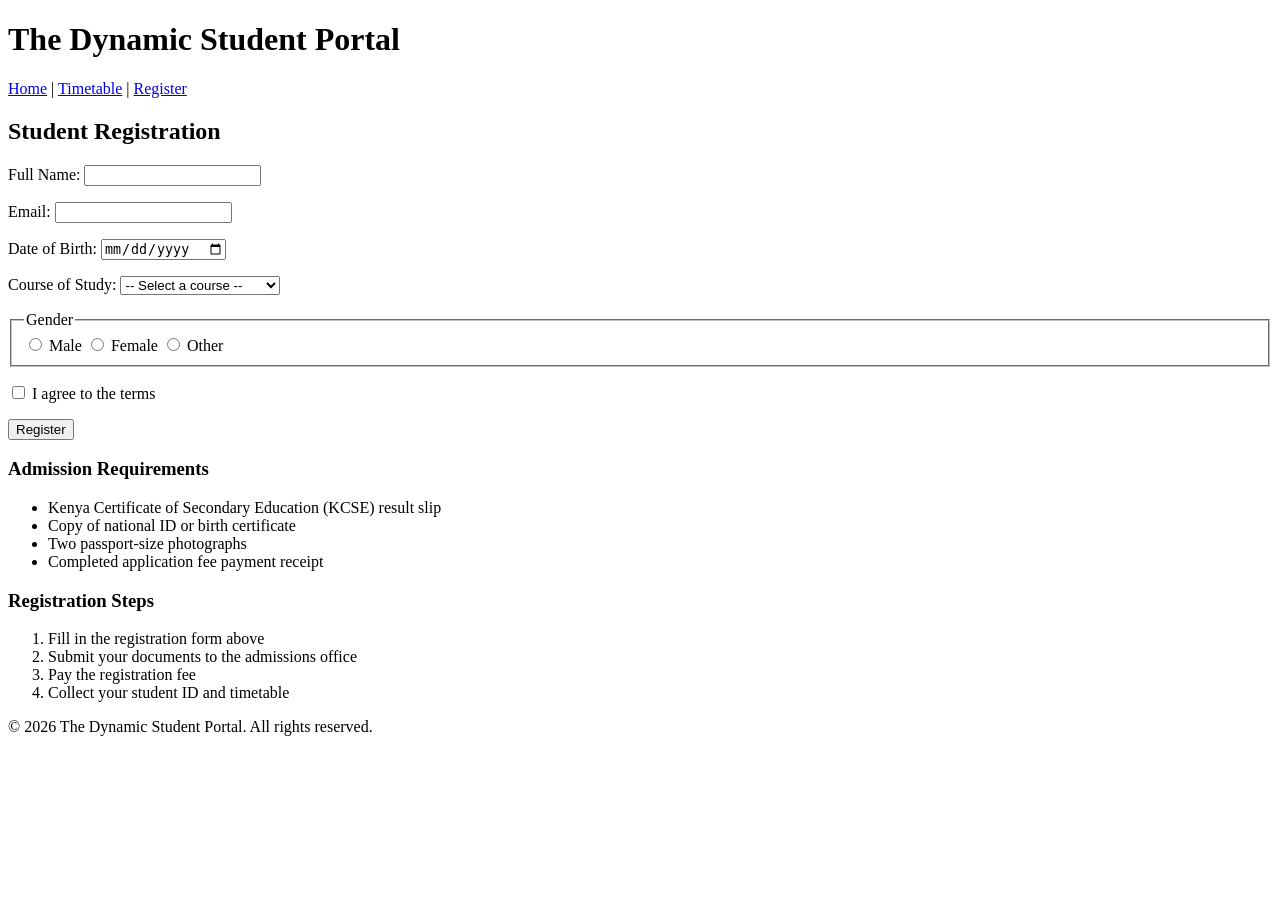
==== register.html @ 316d882f "Add registration form with lists" ====
<!DOCTYPE html>
<html lang="en">

<head>
    <meta charset="UTF-8">
    <meta name="viewport" content="width=device-width, initial-scale=1.0">
    <title>Register - The Dynamic Student Portal</title>
</head>

<body>
    <header>
        <h1>The Dynamic Student Portal</h1>
        <nav>
            <a href="index.html">Home</a> |
            <a href="timetable.html">Timetable</a> |
            <a href="register.html">Register</a>
        </nav>
    </header>

    <main>
        <h2>Student Registration</h2>

        <form action="#" method="post">
            <p>
                <label for="fullname">Full Name:</label>
                <input type="text" id="fullname" name="fullname" required>
            </p>

            <p>
                <label for="email">Email:</label>
                <input type="email" id="email" name="email" required>
            </p>

            <p>
                <label for="dob">Date of Birth:</label>
                <input type="date" id="dob" name="dob" required>
            </p>

            <p>
                <label for="course">Course of Study:</label>
                <select id="course" name="course" required>
                    <option value="">-- Select a course --</option>
                    <option value="cs">Computer Science</option>
                    <option value="it">Information Technology</option>
                    <option value="be">Business Education</option>
                    <option value="nu">Nursing</option>
                </select>
            </p>

            <fieldset>
                <legend>Gender</legend>
                <input type="radio" id="male" name="gender" value="male" required>
                <label for="male">Male</label>
                <input type="radio" id="female" name="gender" value="female">
                <label for="female">Female</label>
                <input type="radio" id="other" name="gender" value="other">
                <label for="other">Other</label>
            </fieldset>

            <p>
                <input type="checkbox" id="terms" name="terms" required>
                <label for="terms">I agree to the terms</label>
            </p>

            <button type="submit">Register</button>
        </form>
        <h3>Admission Requirements</h3>
        <ul>
            <li>Kenya Certificate of Secondary Education (KCSE) result slip</li>
            <li>Copy of national ID or birth certificate</li>
            <li>Two passport-size photographs</li>
            <li>Completed application fee payment receipt</li>
        </ul>

        <h3>Registration Steps</h3>
        <ol>
            <li>Fill in the registration form above</li>
            <li>Submit your documents to the admissions office</li>
            <li>Pay the registration fee</li>
            <li>Collect your student ID and timetable</li>
        </ol>
    </main>

    <footer>
        <p>&copy; 2026 The Dynamic Student Portal. All rights reserved.</p>
    </footer>
</body>

</html>
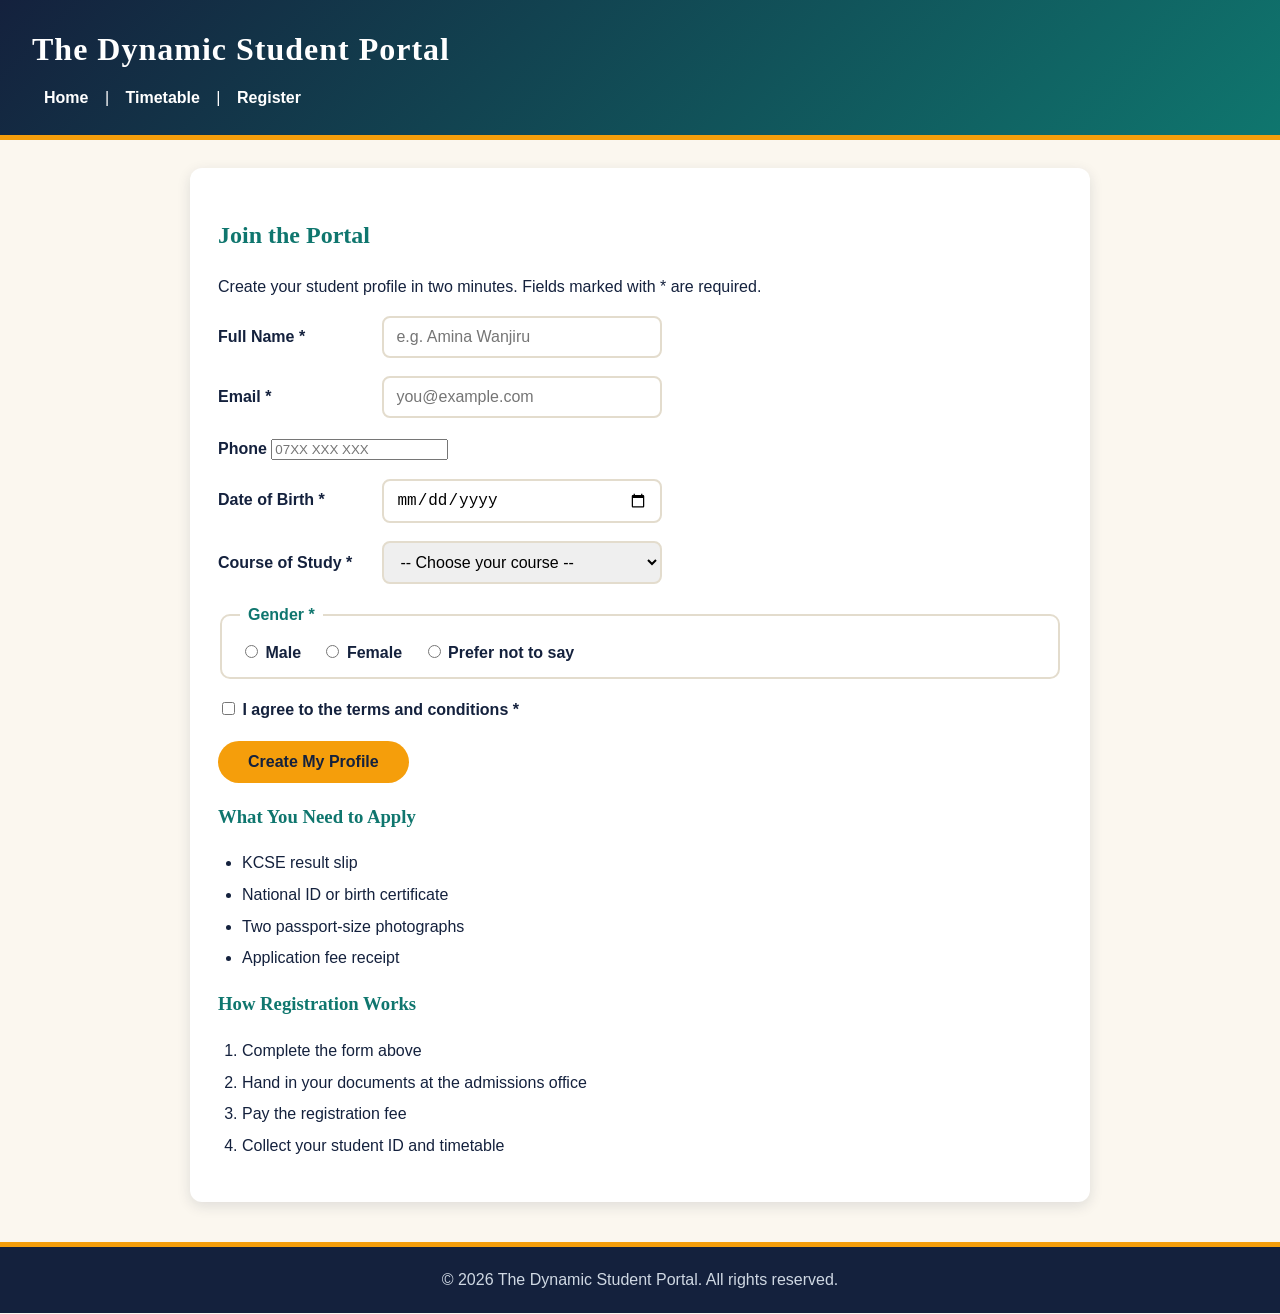
==== commit c2ef6d1e: "Add base CSS styling for homepage and form" ====
--- a/register.html
+++ b/register.html
@@ -4,7 +4,8 @@
 <head>
     <meta charset="UTF-8">
     <meta name="viewport" content="width=device-width, initial-scale=1.0">
-    <title>Register - The Dynamic Student Portal</title>
+    <title>Join the Portal - The Dynamic Student Portal</title>
+    <link rel="stylesheet" href="styles.css">
 </head>
 
 <body>
@@ -18,64 +19,73 @@
     </header>
 
     <main>
-        <h2>Student Registration</h2>
+        <h2>Join the Portal</h2>
+        <p>Create your student profile in two minutes. Fields marked with * are required.</p>
 
         <form action="#" method="post">
             <p>
-                <label for="fullname">Full Name:</label>
-                <input type="text" id="fullname" name="fullname" required>
+                <label for="fullname">Full Name *</label>
+                <input type="text" id="fullname" name="fullname" placeholder="e.g. Amina Wanjiru" minlength="3"
+                    required>
             </p>
 
             <p>
-                <label for="email">Email:</label>
-                <input type="email" id="email" name="email" required>
+                <label for="email">Email *</label>
+                <input type="email" id="email" name="email" placeholder="you@example.com" required>
             </p>
 
             <p>
-                <label for="dob">Date of Birth:</label>
-                <input type="date" id="dob" name="dob" required>
+                <label for="phone">Phone</label>
+                <input type="tel" id="phone" name="phone" placeholder="07XX XXX XXX">
             </p>
 
             <p>
-                <label for="course">Course of Study:</label>
+                <label for="dob">Date of Birth *</label>
+                <input type="date" id="dob" name="dob" max="2010-12-31" required>
+            </p>
+
+            <p>
+                <label for="course">Course of Study *</label>
                 <select id="course" name="course" required>
-                    <option value="">-- Select a course --</option>
+                    <option value="">-- Choose your course --</option>
                     <option value="cs">Computer Science</option>
                     <option value="it">Information Technology</option>
                     <option value="be">Business Education</option>
                     <option value="nu">Nursing</option>
+                    <option value="ed">Education</option>
                 </select>
             </p>
 
             <fieldset>
-                <legend>Gender</legend>
+                <legend>Gender *</legend>
                 <input type="radio" id="male" name="gender" value="male" required>
                 <label for="male">Male</label>
                 <input type="radio" id="female" name="gender" value="female">
                 <label for="female">Female</label>
                 <input type="radio" id="other" name="gender" value="other">
-                <label for="other">Other</label>
+                <label for="other">Prefer not to say</label>
             </fieldset>
 
             <p>
                 <input type="checkbox" id="terms" name="terms" required>
-                <label for="terms">I agree to the terms</label>
+                <label for="terms">I agree to the terms and conditions *</label>
             </p>
 
-            <button type="submit">Register</button>
+            <button type="submit">Create My Profile</button>
         </form>
-        <h3>Admission Requirements</h3>
+
+        <h3>What You Need to Apply</h3>
         <ul>
-            <li>Kenya Certificate of Secondary Education (KCSE) result slip</li>
-            <li>Copy of national ID or birth certificate</li>
+            <li>KCSE result slip</li>
+            <li>National ID or birth certificate</li>
             <li>Two passport-size photographs</li>
-            <li>Completed application fee payment receipt</li>
+            <li>Application fee receipt</li>
         </ul>
 
-        <h3>Registration Steps</h3>
+        <h3>How Registration Works</h3>
         <ol>
-            <li>Fill in the registration form above</li>
-            <li>Submit your documents to the admissions office</li>
+            <li>Complete the form above</li>
+            <li>Hand in your documents at the admissions office</li>
             <li>Pay the registration fee</li>
             <li>Collect your student ID and timetable</li>
         </ol>
--- a/styles.css
+++ b/styles.css
@@ -0,0 +1,241 @@
+/* The Dynamic Student Portal - "Savannah Dusk" theme */
+
+/* Colours stored once, reused everywhere */
+:root {
+  --ink: #14213d;
+  --teal: #0f766e;
+  --amber: #f59e0b;
+  --cream: #fbf7ef;
+  --line: #e3dccd;
+}
+
+/* ---------- Base (whole site) ---------- */
+body {
+  font-family: "Segoe UI", Tahoma, Arial, sans-serif;
+  background-color: var(--cream);
+  color: var(--ink);
+  margin: 0;
+  line-height: 1.6;
+}
+
+/* ---------- Header and navigation ---------- */
+header {
+  background: linear-gradient(135deg, var(--ink), var(--teal));
+  padding: 24px 32px;
+  border-bottom: 5px solid var(--amber);
+}
+
+header h1 {
+  color: #ffffff;
+  margin: 0 0 10px;
+  font-family: Georgia, "Times New Roman", serif;
+  letter-spacing: 1px;
+}
+
+nav {
+  color: #ffffff;
+}
+
+nav a {
+  color: #ffffff;
+  text-decoration: none;
+  font-weight: 600;
+  padding: 4px 12px;
+  border-radius: 20px;
+}
+
+nav a:hover {
+  background-color: var(--amber);
+  color: var(--ink);
+}
+
+/* ---------- Main content card ---------- */
+main {
+  box-sizing: border-box;
+  width: min(900px, 92%);
+  margin: 28px auto;
+  padding: 28px;
+  background-color: #ffffff;
+  border-radius: 12px;
+  box-shadow: 0 4px 14px rgba(20, 33, 61, 0.12);
+}
+
+main h1,
+main h2,
+main h3 {
+  color: var(--teal);
+  font-family: Georgia, "Times New Roman", serif;
+}
+
+main h1 {
+  color: var(--teal);
+}
+
+main img {
+  max-width: 100%;
+  height: auto;
+  display: block;
+  margin: 16px 0;
+  border-radius: 10px;
+}
+
+main ul,
+main ol {
+  padding-left: 24px;
+}
+
+main li {
+  margin-bottom: 6px;
+}
+
+/* ---------- Timetable ---------- */
+table {
+  border-collapse: collapse;
+  width: 100%;
+  margin: 16px 0;
+}
+
+caption {
+  font-weight: 700;
+  color: var(--teal);
+  padding: 8px;
+}
+
+th,
+td {
+  border: 1px solid var(--line);
+  padding: 10px;
+  text-align: center;
+}
+
+thead th {
+  background-color: var(--ink);
+  color: #ffffff;
+}
+
+tbody th {
+  background-color: #e6f4f1;
+}
+
+tbody tr:nth-child(even) td {
+  background-color: #faf6ee;
+}
+
+td[colspan="5"] {
+  background-color: #fdecc8;
+  font-weight: 600;
+}
+
+/* ---------- Registration form ---------- */
+form p {
+  margin: 0 0 18px;
+}
+
+label {
+  font-weight: 600;
+}
+
+label[for="fullname"],
+label[for="email"],
+label[for="dob"],
+label[for="course"] {
+  display: inline-block;
+  min-width: 160px;
+}
+
+input[type="text"],
+input[type="email"],
+input[type="date"],
+select {
+  padding: 10px 12px;
+  border: 2px solid var(--line);
+  border-radius: 8px;
+  font-size: 1rem;
+  width: 280px;
+  max-width: 100%;
+  box-sizing: border-box;
+}
+
+input:focus,
+select:focus {
+  outline: none;
+  border-color: var(--teal);
+  box-shadow: 0 0 0 3px rgba(15, 118, 110, 0.2);
+}
+
+input[type="radio"],
+input[type="checkbox"] {
+  accent-color: var(--teal);
+}
+
+fieldset {
+  border: 2px solid var(--line);
+  border-radius: 10px;
+  padding: 12px 18px;
+  margin-bottom: 18px;
+}
+
+legend {
+  font-weight: 700;
+  color: var(--teal);
+  padding: 0 8px;
+}
+
+fieldset label {
+  margin-right: 16px;
+}
+
+button[type="submit"] {
+  background-color: var(--amber);
+  color: var(--ink);
+  border: none;
+  padding: 12px 30px;
+  font-size: 1rem;
+  font-weight: 700;
+  border-radius: 30px;
+  cursor: pointer;
+}
+
+button[type="submit"]:hover {
+  background-color: var(--teal);
+  color: #ffffff;
+}
+
+/* ---------- Footer ---------- */
+footer {
+  text-align: center;
+  padding: 20px;
+  margin-top: 40px;
+  background-color: var(--ink);
+  color: #cfd8e3;
+  border-top: 5px solid var(--amber);
+}
+
+footer p {
+  margin: 0;
+}
+
+/* ---------- Small screens ---------- */
+@media (max-width: 600px) {
+  header {
+    padding: 18px;
+  }
+
+  main {
+    padding: 18px;
+  }
+
+  table {
+    display: block;
+    overflow-x: auto;
+  }
+
+  label[for="fullname"],
+  label[for="email"],
+  label[for="dob"],
+  label[for="course"] {
+    display: block;
+    min-width: 4px;
+  }
+
+}
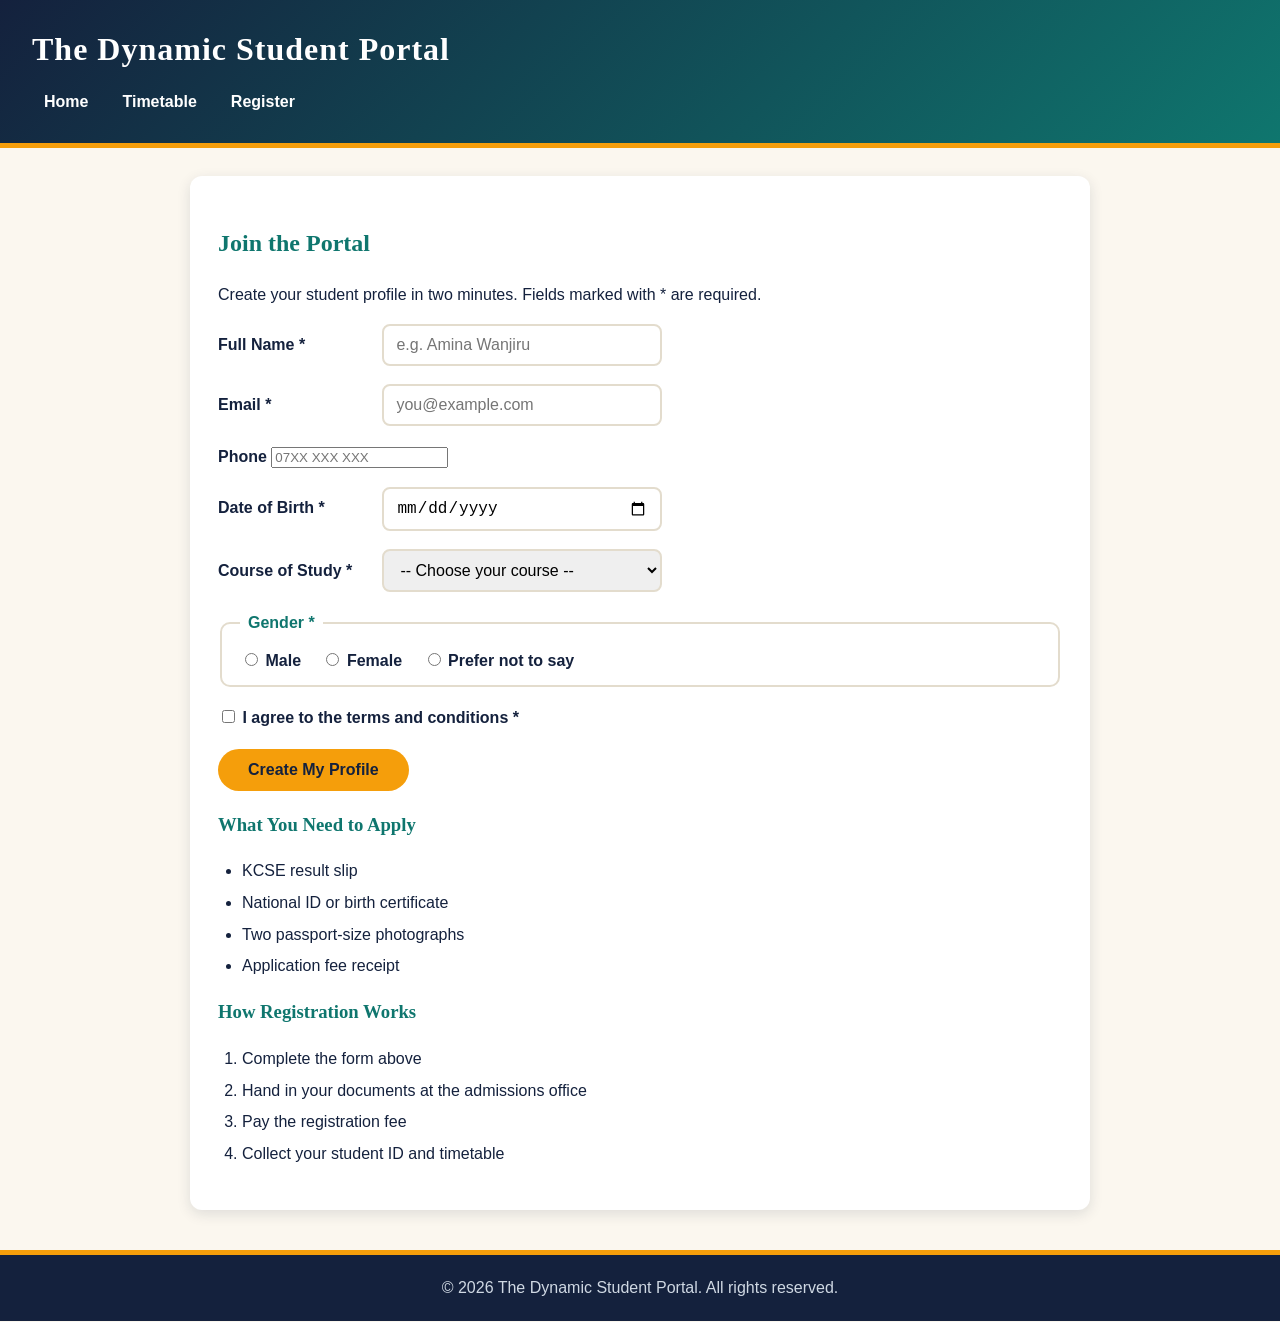
==== commit 10bc5ad1: "Add Flexbox nav and Grid layout" ====
--- a/register.html
+++ b/register.html
@@ -12,8 +12,8 @@
     <header>
         <h1>The Dynamic Student Portal</h1>
         <nav>
-            <a href="index.html">Home</a> |
-            <a href="timetable.html">Timetable</a> |
+            <a href="index.html">Home</a>
+            <a href="timetable.html">Timetable</a>
             <a href="register.html">Register</a>
         </nav>
     </header>
--- a/styles.css
+++ b/styles.css
@@ -33,7 +33,10 @@
 }
 
 nav {
-  color: #ffffff;
+  display: flex;
+  gap: 10px;
+  flex-wrap: wrap;
+
 }
 
 nav a {
@@ -238,4 +241,23 @@
     min-width: 4px;
   }
 
+}
+
+/* ---------- Homepage two-column layout (CSS Grid) ---------- */
+.home-layout {
+  display: grid;
+  grid-template-columns: 1fr 1fr;
+  gap: 24px;
+  align-items: start;
+}
+
+.home-layout h1 {
+  grid-column: 1 / -1;
+  margin: 0;
+}
+
+@media (max-width: 700px) {
+  .home-layout {
+    grid-template-columns: 1fr;
+  }
 }
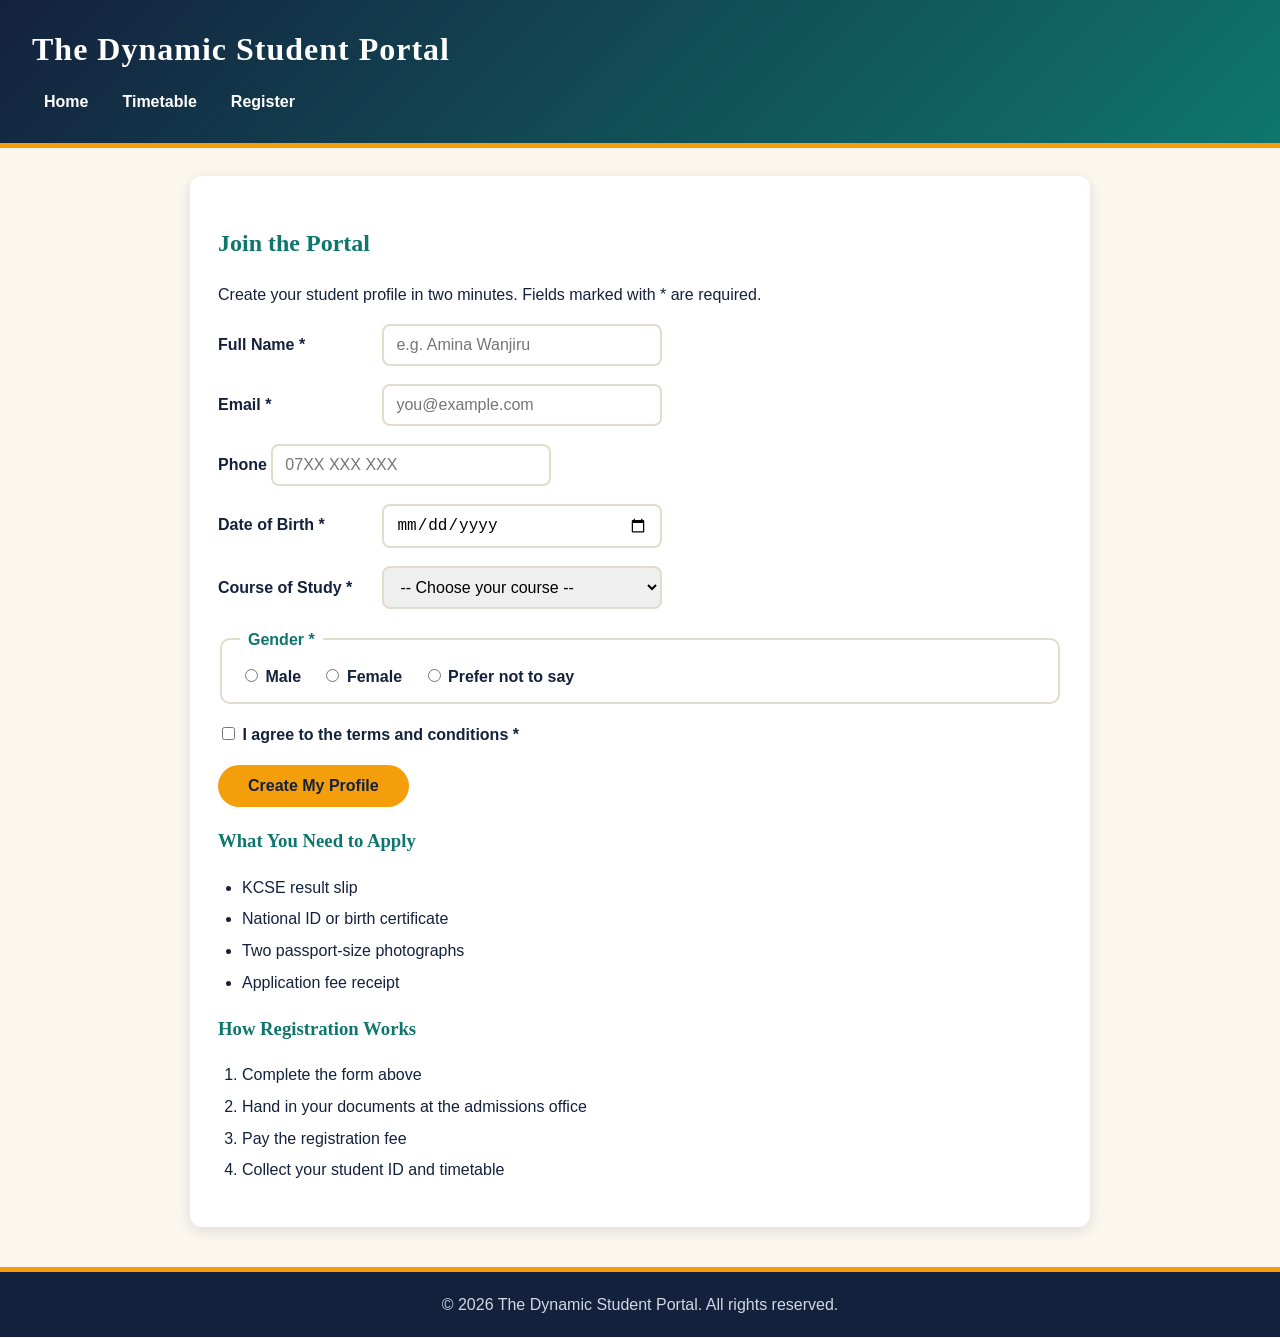
==== commit 1bf061d9: "Add Student class and regex-based form validation" ====
--- a/register.html
+++ b/register.html
@@ -22,7 +22,7 @@
         <h2>Join the Portal</h2>
         <p>Create your student profile in two minutes. Fields marked with * are required.</p>
 
-        <form action="#" method="post">
+        <form id="registerForm" action="#" method="post" novalidate>
             <p>
                 <label for="fullname">Full Name *</label>
                 <input type="text" id="fullname" name="fullname" placeholder="e.g. Amina Wanjiru" minlength="3"
@@ -94,6 +94,34 @@
     <footer>
         <p>&copy; 2026 The Dynamic Student Portal. All rights reserved.</p>
     </footer>
+    <script>
+        const form = document.getElementById("registerForm");
+
+        // Regex patterns
+        const emailPattern = /^[^\s@]+@[^\s@]+\.[^\s@]+$/;
+        const namePattern = /^[A-Za-z\s]+$/;
+
+        form.addEventListener("submit", function (event) {
+            const name = document.getElementById("fullname").value.trim();
+            const email = document.getElementById("email").value.trim();
+
+            if (name === "") {
+                alert("Name is required. Please enter your full name.");
+                event.preventDefault();
+            } else if (!namePattern.test(name)) {
+                alert("Name can only contain letters and spaces.");
+                event.preventDefault();
+            } else if (!emailPattern.test(email)) {
+                alert("Please enter a valid email address, for example name@example.com.");
+                event.preventDefault();
+            } else {
+                event.preventDefault();
+                console.log("Form submitted for " + name + " (" + email + ")");
+                alert("Thank you, " + name + "! Your registration was received.");
+                form.reset();
+            }
+        });
+    </script>
 </body>
 
 </html>
--- a/styles.css
+++ b/styles.css
@@ -148,6 +148,7 @@
 
 input[type="text"],
 input[type="email"],
+input[type="tel"],
 input[type="date"],
 select {
   padding: 10px 12px;
@@ -235,6 +236,7 @@
 
   label[for="fullname"],
   label[for="email"],
+  label[for="phone"],
   label[for="dob"],
   label[for="course"] {
     display: block;
